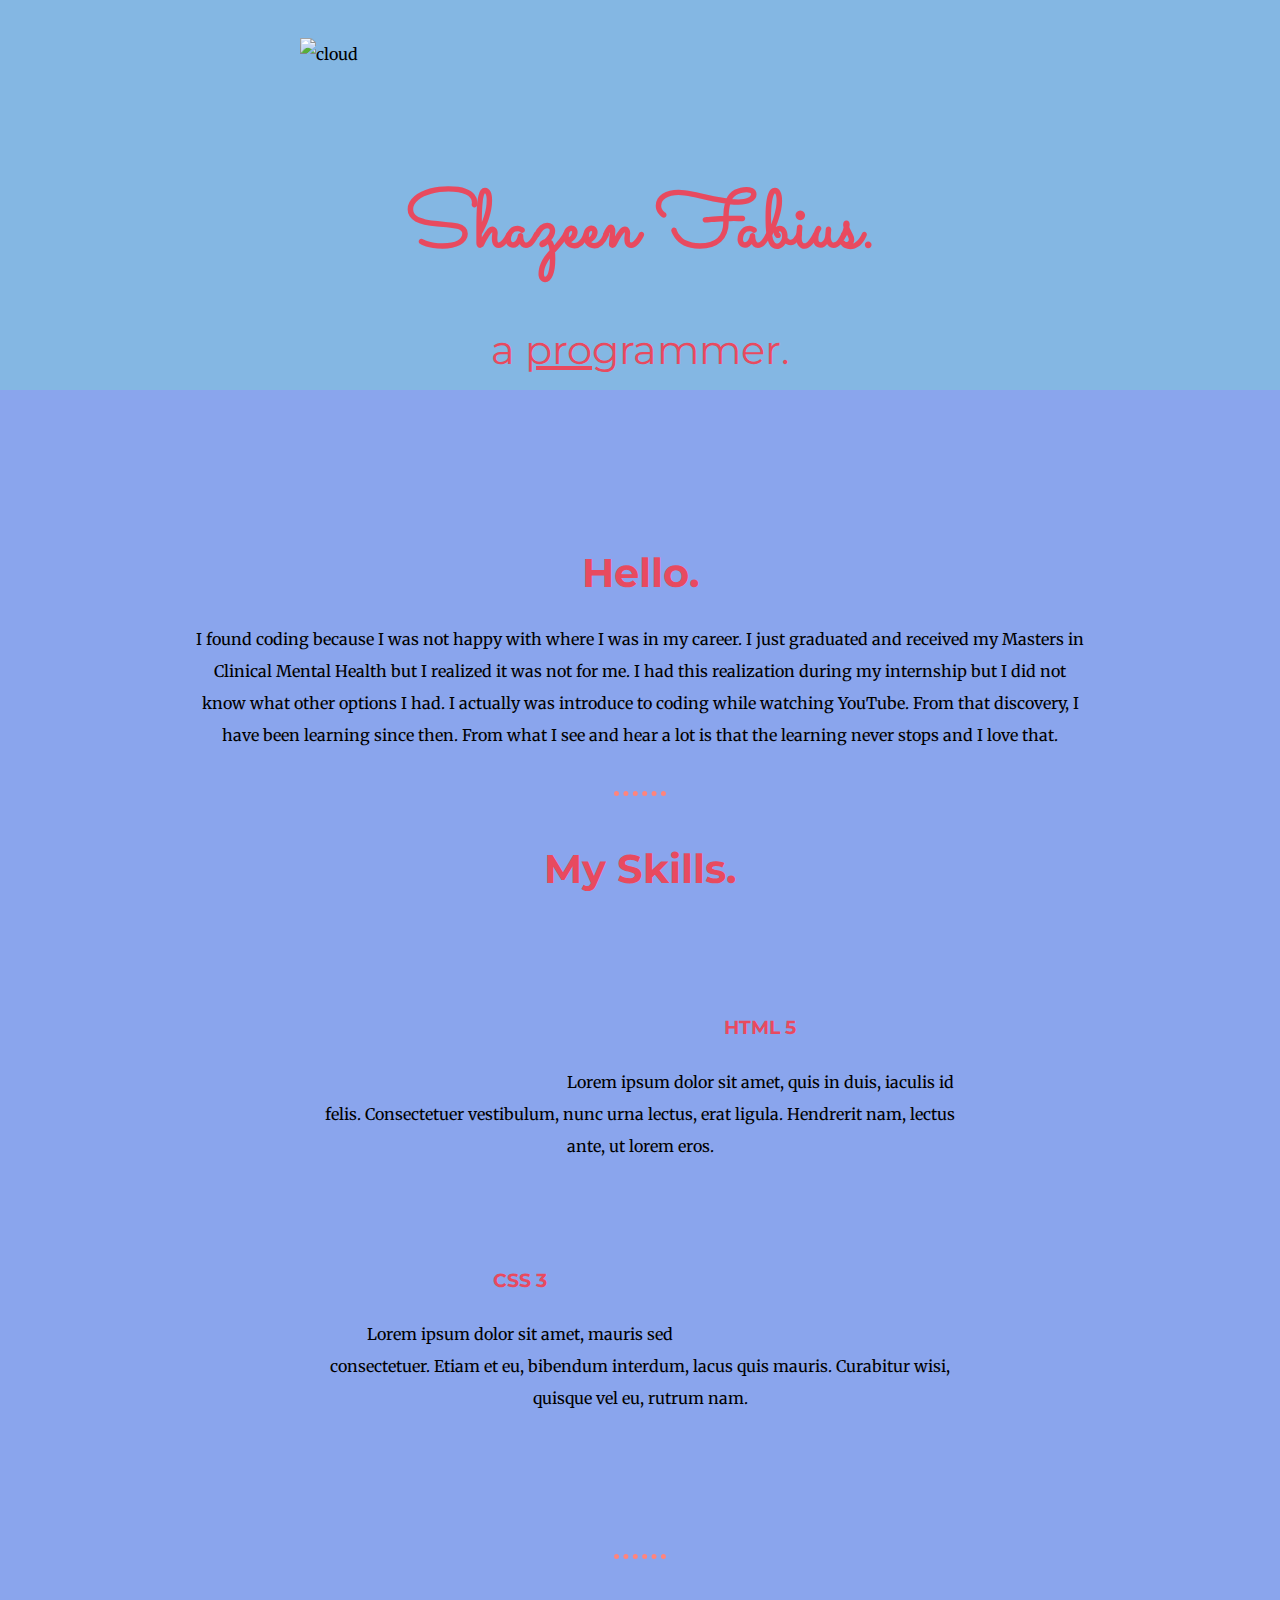
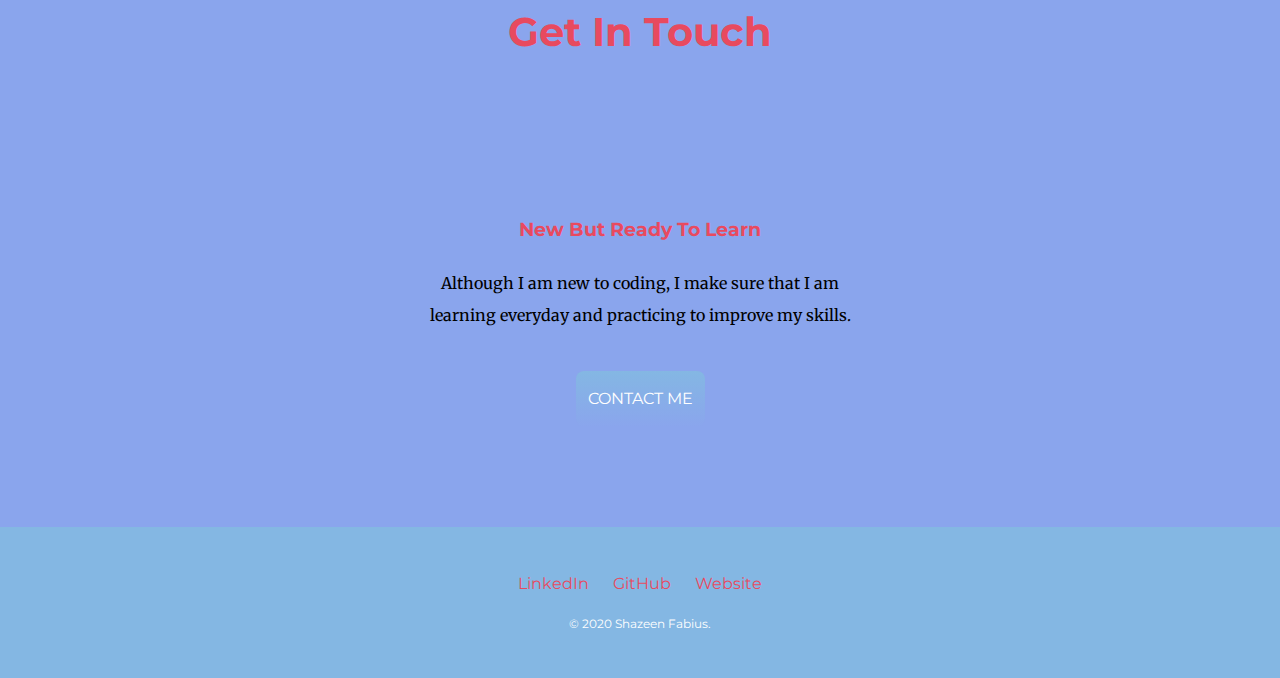
==== index.html @ f7de9e75 "updating" ====
<!DOCTYPE html>
<html lang="en">
<head>
  <meta charset="UTF-8">
  <meta name="viewport" content="width=device-width, initial-scale=1.0">
  <title>Shazeen Fabius</title>
  <link rel="stylesheet" href="css/styles.css">
  <link rel="icon" href="favicon.png">
  <link href="https://fonts.googleapis.com/css2?family=Merriweather&family=Montserrat&family=Sacramento&display=swap" rel="stylesheet">
</head>

<body>
  <div class="top-container">
    <img src="img/cloud.png" alt="" class="top-cloud">
    <h1>Shazeen Fabius.</h1>
    <h2 class="programmer">a <span id="pro">pro</span>grammer.</h2>
    <img src="img/cloud.png" alt="cloud" class="bottom-cloud">
    <!-- <img src="img/mountain.png" alt="mountain" class="mountain"> -->
  </div>

  <div class="middle-container">
    <div class="profile">
      <img src="img/circle-cropped.png" alt="" id="profile-picture">
      <h2>Hello.</h2>
      <p class="intro-paragraph">I found coding because I was not happy with where I was in my career. I just graduated and received my Masters in Clinical Mental Health but I realized it was not for me. I had this realization during my internship but I did not know what other options I had. I actually was introduce to coding while watching YouTube. From that discovery, I have been learning since then. From what I see and hear a lot is that the learning never stops and I love that.</p>
    </div>

    <hr>

    <div class="skills">
      <h2>My Skills.</h2>
      <div class="skill-row">
        <img class="html5" src="img/html.png" alt="">
        <h3>HTML 5</h3>
        <p>Lorem ipsum dolor sit amet, quis in duis, iaculis id felis. Consectetuer vestibulum, nunc urna lectus, erat ligula. Hendrerit nam, lectus ante, ut lorem eros.</p>
      </div>
      <div class="skill-row">
        <img class="css3" src="img/css-file.png" alt="">
        <h3>CSS 3</h3>
        <p>Lorem ipsum dolor sit amet, mauris sed consectetuer. Etiam et eu, bibendum interdum, lacus quis mauris. Curabitur wisi, quisque vel eu, rutrum nam.</p>
      </div>
    </div>

    <br>
    <hr>

    <div class="contact-me">
      <h2>Get In Touch</h2>
      <iframe src="https://giphy.com/embed/UoLt6Tm8wlSnWGfSFs" width="480" height="480" frameBorder="0" class="giphy-embed" allowFullScreen></iframe><p><a href="https://giphy.com/stickers/kodewithklossy-coding-klossy-karliekloss-UoLt6Tm8wlSnWGfSFs"></a></p>
      <h3>New But Ready To Learn</h3>
      <p class="contact-me-paragraph">Although I am new to coding, I make sure that I am learning everyday and practicing to improve my skills.</p>
      <a class="btn" href="mailto:shazeenfabius@gmail.com">CONTACT ME</a>
    </div>
  </div>
  
  <div class="bottom-container">
    <a class="footer-link" href="https://www.linkedin.com/in/shazeen-fabius-52635b135/" target="_blank">LinkedIn</a>
    <a class="footer-link" href="https://github.com/Shazeen15" target="_blank">GitHub</a>
    <a class="footer-link" href="https://www.appbrewery.co/" target="_blank">Website</a>
    <p class="copyright">© 2020 Shazeen Fabius.</p>
  </div>  
  

</body>
</html>
---- css/styles.css ----
/* font-family: 'Merriweather', serif;
font-family: 'Montserrat', sans-serif;
font-family: 'Sacramento', cursive; */

body {
  margin: 0;
  /* text-aligh has to be set to a parent element */
  text-align: center;
  font-family: 'Merriweather', serif;
  line-height: 2;
}

h1 {
  /* set up your own margin if you are setting youre own width */
  /* width: 20%;
  margin: 0 auto 0 auto; */
  font-family: 'Sacramento', cursive;
  font-size: 5rem;
  margin: 50px auto 0 auto;
  color: #e84a5f;
}

h2 {
  font-family: 'Montserrat', sans-serif;
  font-size: 2.5rem;
  color: #e84a5f;
  margin-bottom: 10px;
}

h3 {
  font-family: 'Montserrat', sans-serif;
  color: #e84a5f;
}


hr {
	border-style: none;
	border-top-style: dotted;
	border-color: #ff847c;
	border-width: 5px;
  width: 4%;
  clear: both;
}

/* id selectors */
#pro {
  text-decoration: underline;
}

#profile-picture {
  width: 200px;
  padding-top: 100px;
}

/* class selectors */
.top-container {
  width: 100%;
  background: #84B7E3;
  padding-top: 100px;
  position: relative;
}

.intro-paragraph{
  margin: 10px auto 40px auto;
  width: 70%;
}

.programmer {
  margin: 0;
  font-weight: normal;
}

.top-cloud {
  position: absolute;
  right: 200px;
  top: 50px;
}

.bottom-cloud {
  position: absolute;
  left: 300px;
  bottom: 320px;
}

@media (max-width:900px){
  .top-cloud{
    display: none;
  }
  .bottom-cloud{
    display: none;
  }
  .mountain{
    display: none;
  }

  .programmer {
    padding-bottom: 100px;
    font-weight: normal;
  }
}
.middle-container {
  background: #8AA5ED;
}

.html5 {
  width: 25%;
  float: left;
  margin: 40px;
}

.css3 {
  width: 25%;
  float: right;
  margin: 40px;
}

.giphy-embed {
  width: 200px;
  height: 100px;
}

.contact-me {
  padding-bottom: 100px;
}

.skill-row {
  width: 50%;
  margin: 100px auto 100px auto;
  /* display: inline-flex;
  align-items: center; */
}


.contact-me-paragraph{
  width: 70%;
  margin: 0 auto 40px auto;
}

.bottom-container {
  background: #84B7E3;
  padding-top: 40px;
  padding-bottom: 30px;
}

.footer-link {
  color: #e84a5f;
  padding: 10px;
  font-family: 'Montserrat', sans-serif;
  text-decoration: none;
}

.footer-link:hover {
  color: #A38AED;
  padding: 20px 0;
}

.copyright{
 font-size: .75rem;
 color: white;
 font-family: 'Montserrat', sans-serif;
}

.contact-me {
  width: 50%;
  margin: 0 auto 0 auto;
}


.btn {
  background: #84B7E3;
  background-image: -webkit-linear-gradient(top, #84B7E3, #8AA5ED);
  background-image: -moz-linear-gradient(top, #84B7E3, #8AA5ED);
  background-image: -ms-linear-gradient(top, #84B7E3, #8AA5ED);
  background-image: -o-linear-gradient(top, #84B7E3, #8AA5ED);
  background-image: linear-gradient(to bottom, #84B7E3, #8AA5ED);
  -webkit-border-radius: 8px;
  -moz-border-radius: 8px;
  border-radius: 8px;
  color: #FFFFFF;
  font-family: 'Montserrat', sans-serif;
  padding: 12px;
  text-decoration: none;
  display: inline-block;
  cursor: pointer;
  text-align: center;
  }
  
  .btn:hover {
  background: #FF847C;
  background-image: -webkit-linear-gradient(top, #FF847C, #FECEAB);
  background-image: -moz-linear-gradient(top, #FF847C, #FECEAB);
  background-image: -ms-linear-gradient(top, #FF847C, #FECEAB);
  background-image: -o-linear-gradient(top, #FF847C, #FECEAB);
  background-image: linear-gradient(to bottom, #FF847C, #FECEAB);
  -webkit-border-radius: 8px;
  -moz-border-radius: 8px;
  border-radius: 8px;
  text-decoration: none;
  }
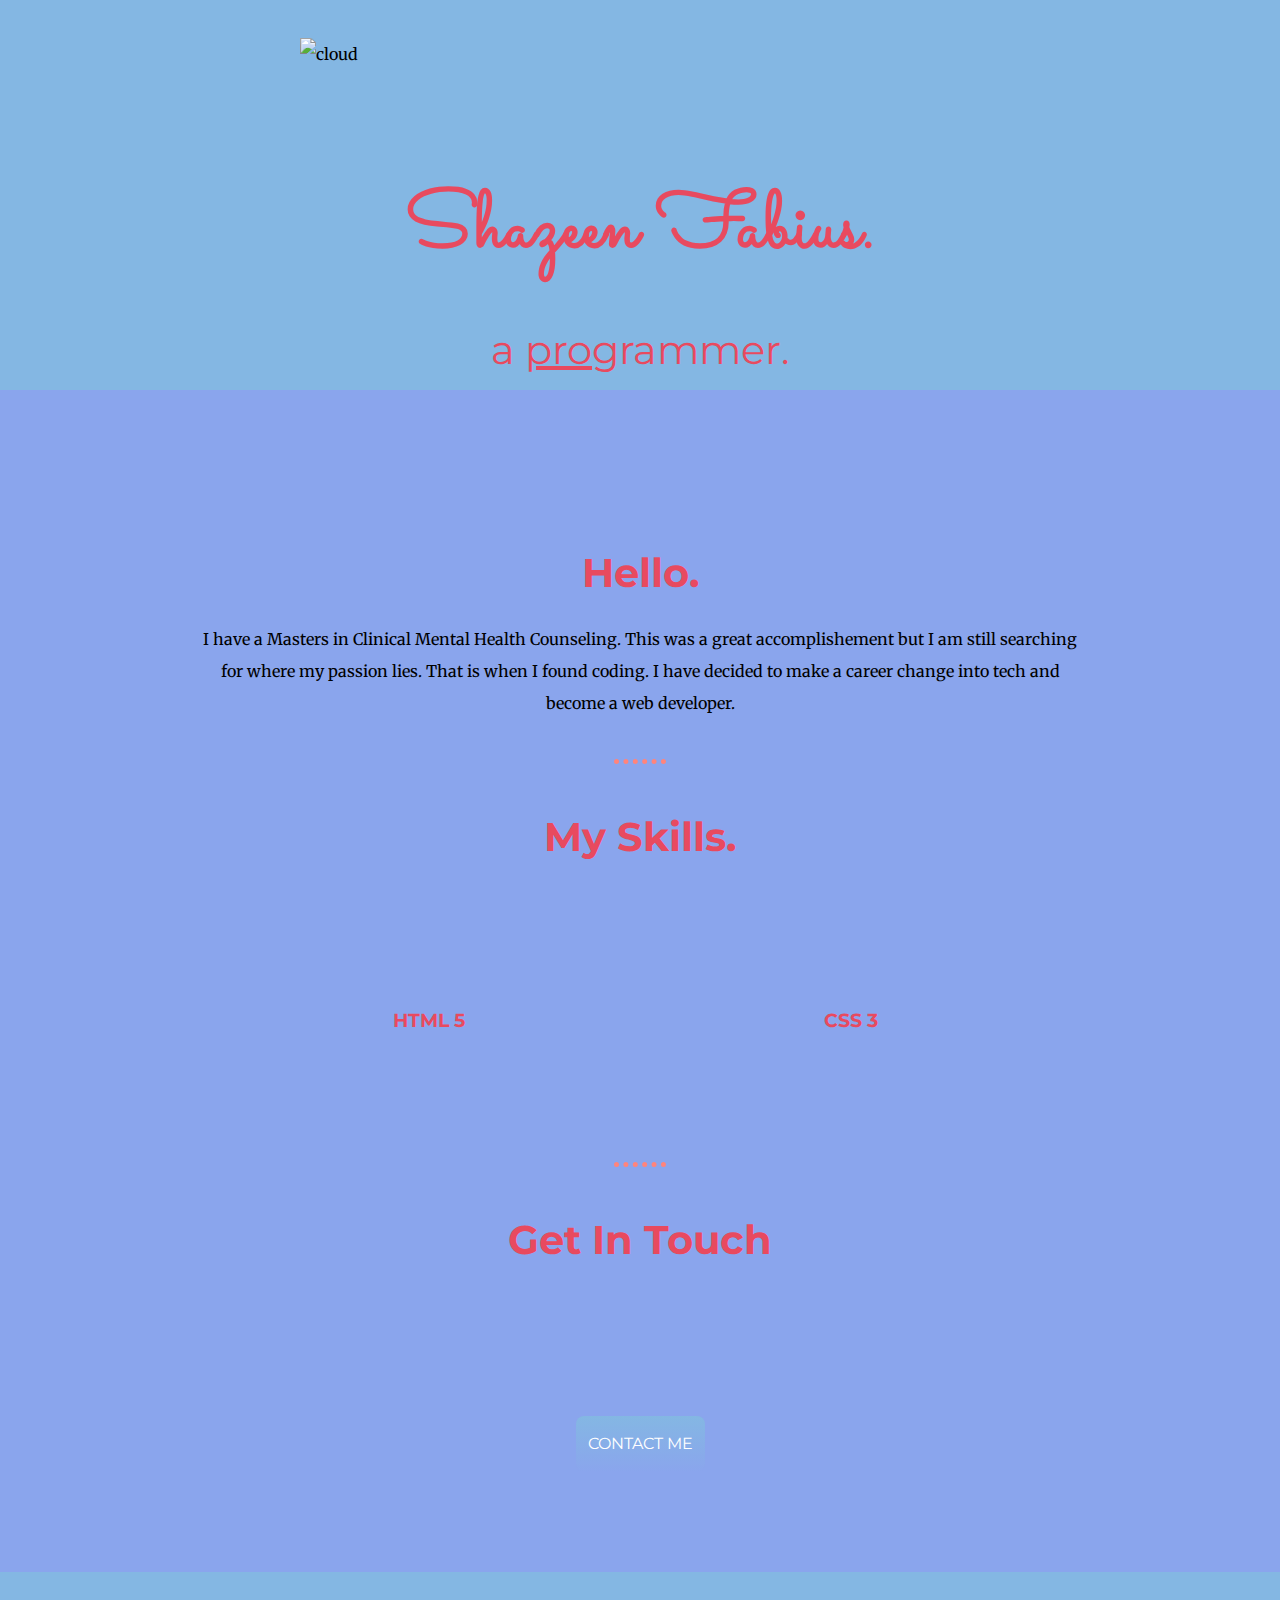
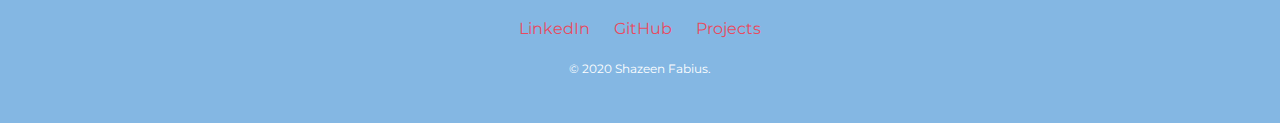
==== commit d0dc7baa: "updating" ====
--- a/index.html
+++ b/index.html
@@ -22,22 +22,24 @@
     <div class="profile">
       <img src="img/circle-cropped.png" alt="" id="profile-picture">
       <h2>Hello.</h2>
-      <p class="intro-paragraph">I found coding because I was not happy with where I was in my career. I just graduated and received my Masters in Clinical Mental Health but I realized it was not for me. I had this realization during my internship but I did not know what other options I had. I actually was introduce to coding while watching YouTube. From that discovery, I have been learning since then. From what I see and hear a lot is that the learning never stops and I love that.</p>
+      <p class="intro-paragraph">I have a Masters in Clinical Mental Health Counseling. This was a great accomplishement but I am still searching for where my passion lies. That is when I found coding. I have decided to make a career change into tech and become a web developer.</p>
     </div>
 
     <hr>
 
     <div class="skills">
       <h2>My Skills.</h2>
-      <div class="skill-row">
-        <img class="html5" src="img/html.png" alt="">
-        <h3>HTML 5</h3>
-        <p>Lorem ipsum dolor sit amet, quis in duis, iaculis id felis. Consectetuer vestibulum, nunc urna lectus, erat ligula. Hendrerit nam, lectus ante, ut lorem eros.</p>
-      </div>
-      <div class="skill-row">
-        <img class="css3" src="img/css-file.png" alt="">
-        <h3>CSS 3</h3>
-        <p>Lorem ipsum dolor sit amet, mauris sed consectetuer. Etiam et eu, bibendum interdum, lacus quis mauris. Curabitur wisi, quisque vel eu, rutrum nam.</p>
+      <div class="lang">
+        <div class="skill-row">
+          <img class="html5" src="img/html.png" alt="">
+          <h3>HTML 5</h3>
+          <!-- <p>Lorem ipsum dolor sit amet, quis in duis, iaculis id felis. Consectetuer vestibulum, nunc urna lectus, erat ligula. Hendrerit nam, lectus ante, ut lorem eros.</p> -->
+        </div>
+        <div class="skill-row">
+          <img class="css3" src="img/css-file.png" alt="">
+          <h3>CSS 3</h3>
+          <!-- <p>Lorem ipsum dolor sit amet, mauris sed consectetuer. Etiam et eu, bibendum interdum, lacus quis mauris. Curabitur wisi, quisque vel eu, rutrum nam.</p> -->
+        </div>
       </div>
     </div>
 
@@ -47,8 +49,6 @@
     <div class="contact-me">
       <h2>Get In Touch</h2>
       <iframe src="https://giphy.com/embed/UoLt6Tm8wlSnWGfSFs" width="480" height="480" frameBorder="0" class="giphy-embed" allowFullScreen></iframe><p><a href="https://giphy.com/stickers/kodewithklossy-coding-klossy-karliekloss-UoLt6Tm8wlSnWGfSFs"></a></p>
-      <h3>New But Ready To Learn</h3>
-      <p class="contact-me-paragraph">Although I am new to coding, I make sure that I am learning everyday and practicing to improve my skills.</p>
       <a class="btn" href="mailto:shazeenfabius@gmail.com">CONTACT ME</a>
     </div>
   </div>
@@ -56,7 +56,7 @@
   <div class="bottom-container">
     <a class="footer-link" href="https://www.linkedin.com/in/shazeen-fabius-52635b135/" target="_blank">LinkedIn</a>
     <a class="footer-link" href="https://github.com/Shazeen15" target="_blank">GitHub</a>
-    <a class="footer-link" href="https://www.appbrewery.co/" target="_blank">Website</a>
+    <a class="footer-link" href="project.html" target="_blank">Projects</a>
     <p class="copyright">© 2020 Shazeen Fabius.</p>
   </div>  
   
--- a/css/styles.css
+++ b/css/styles.css
@@ -11,8 +11,8 @@
 }
 
 h1 {
-  /* set up your own margin if you are setting youre own width */
-  /* width: 20%;
+  /* set up your own margin if you are setting youre own width
+  width: 20%;
   margin: 0 auto 0 auto; */
   font-family: 'Sacramento', cursive;
   font-size: 5rem;
@@ -42,17 +42,7 @@
   clear: both;
 }
 
-/* id selectors */
-#pro {
-  text-decoration: underline;
-}
-
-#profile-picture {
-  width: 200px;
-  padding-top: 100px;
-}
-
-/* class selectors */
+/* top container */
 .top-container {
   width: 100%;
   background: #84B7E3;
@@ -63,6 +53,10 @@
 .intro-paragraph{
   margin: 10px auto 40px auto;
   width: 70%;
+}
+
+#pro {
+  text-decoration: underline;
 }
 
 .programmer {
@@ -98,20 +92,41 @@
     font-weight: normal;
   }
 }
+
+/* middle container */
 .middle-container {
   background: #8AA5ED;
 }
 
+#profile-picture {
+  width: 200px;
+  padding-top: 100px;
+}
+
+.lang {
+  display: flex;
+  padding: 5% 17%;
+}
+
+.skill-row {
+  width: 50%;
+  /* margin: 100px auto 100px auto; */
+}
+
 .html5 {
   width: 25%;
-  float: left;
-  margin: 40px;
+  /* float: left;
+  margin: 40px; */
 }
 
 .css3 {
   width: 25%;
-  float: right;
-  margin: 40px;
+  /* float: right;
+  margin: 40px; */
+}
+
+.contact-me {
+  padding-bottom: 100px;
 }
 
 .giphy-embed {
@@ -119,23 +134,7 @@
   height: 100px;
 }
 
-.contact-me {
-  padding-bottom: 100px;
-}
-
-.skill-row {
-  width: 50%;
-  margin: 100px auto 100px auto;
-  /* display: inline-flex;
-  align-items: center; */
-}
-
-
-.contact-me-paragraph{
-  width: 70%;
-  margin: 0 auto 40px auto;
-}
-
+/* bottom container */
 .bottom-container {
   background: #84B7E3;
   padding-top: 40px;
